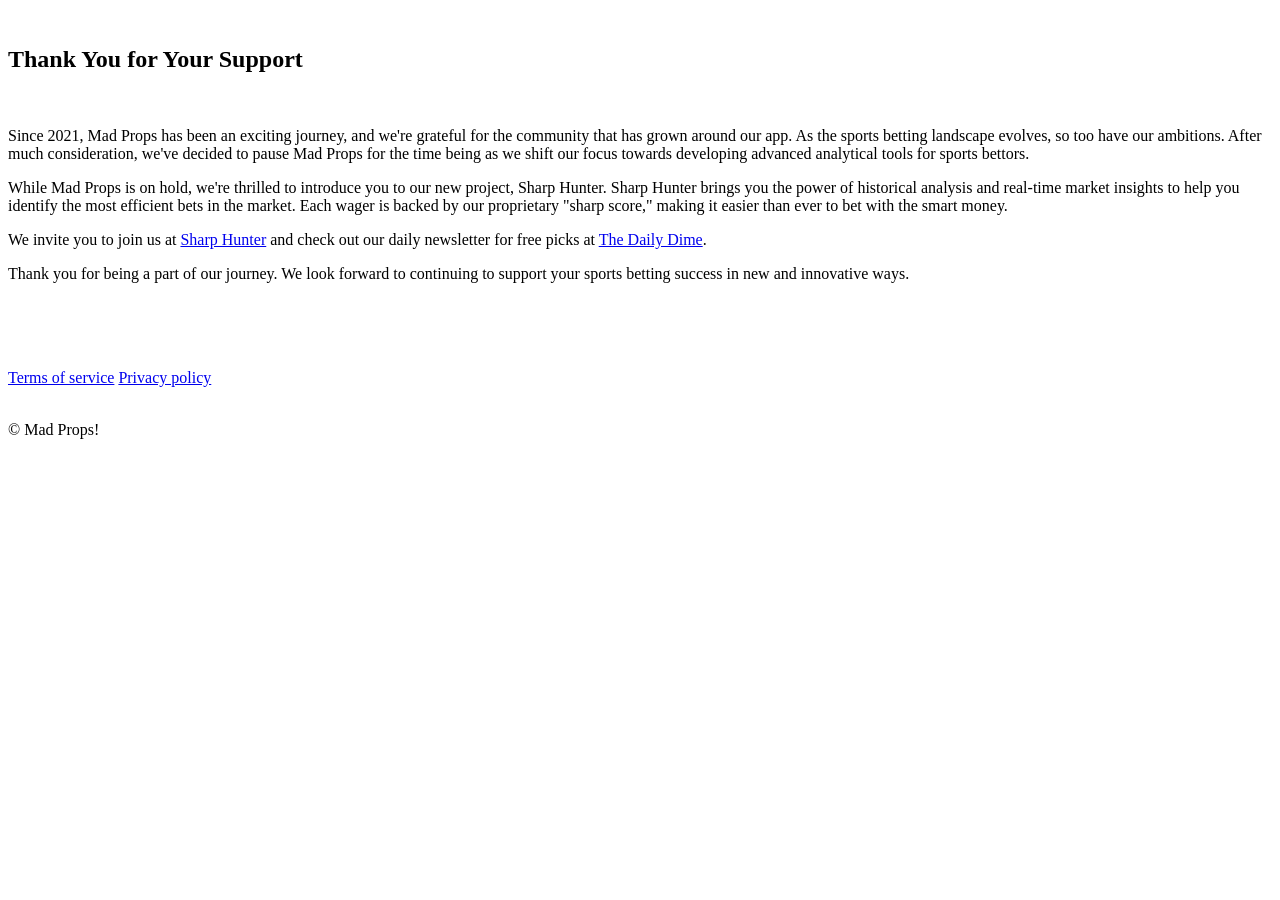
==== index.html @ 2d7f9cbd "Add madprops.app pages exported from Webflow" ====
<!DOCTYPE html>
<html data-wf-page="66d7161f9f518a8e621151be" data-wf-site="620d573942ae5cb505ae592e">
<head>
  <meta charset="utf-8">
  <title>Mad Props! Bet with Friends</title>
  <meta content="Ditch the Bookie - Bet with Friends. Mad Props is a social wagering app that provides friends with the ability to bet with each other using sportsbook odds, lines and props. Play it safe, bet with friends." name="description">
  <meta content="Mad Props! Bet with Friends" property="og:title">
  <meta content="Ditch the Bookie - Bet with Friends. Mad Props is a social wagering app that provides friends with the ability to bet with each other using sportsbook odds, lines and props. Play it safe, bet with friends." property="og:description">
  <meta content="https://madprops.app/images/MadPropsPreview.png" property="og:image">
  <meta content="Mad Props! Bet with Friends" name="twitter:title">
  <meta content="Ditch the Bookie - Bet with Friends. Mad Props is a social wagering app that provides friends with the ability to bet with each other using sportsbook odds, lines and props. Play it safe, bet with friends." name="twitter:description">
  <meta content="https://madprops.app/images/MadPropsPreview.png" name="twitter:image">
  <meta property="og:type" content="website">
  <meta content="summary_large_image" name="twitter:card">
  <meta content="width=device-width, initial-scale=1" name="viewport">
  <link href="css/normalize.css" rel="stylesheet" type="text/css">
  <link href="css/components.css" rel="stylesheet" type="text/css">
  <link href="css/madpropsapp.css" rel="stylesheet" type="text/css">
  <script type="text/javascript">!function(o,c){var n=c.documentElement,t=" w-mod-";n.className+=t+"js",("ontouchstart"in o||o.DocumentTouch&&c instanceof DocumentTouch)&&(n.className+=t+"touch")}(window,document);</script>
  <link href="images/favicon.png" rel="shortcut icon" type="image/x-icon">
  <link href="images/webclip.png" rel="apple-touch-icon">
  
  
  
  
  
  
  
  
  
</head>
<body class="body">
  <div id="navbar" data-animation="default" data-collapse="medium" data-duration="400" data-easing="ease" data-easing2="ease" role="banner" class="navbar w-nav">
    <div class="container w-container">
      <div class="div-block">
        <a href="#" class="brand w-nav-brand"><img src="images/logo.png" loading="eager" alt="" class="image"></a>
        <nav role="navigation" class="nav-menu w-nav-menu"></nav>
        <div class="menu-button w-nav-button">
          <div class="w-icon-nav-menu"></div>
        </div>
      </div>
    </div>
  </div>
  <div class="section">
    <div class="div-block-2">
      <div class="container-3 w-container">
        <div class="div-block-21">
          <h2 class="form-title-cf8"><strong>Thank You for Your Support</strong></h2>
          <div class="rich-text-block w-richtext">
            <p>‍</p>
            <p>Since 2021, Mad Props has been an exciting journey, and we&#x27;re grateful for the community that has grown around our app. As the sports betting landscape evolves, so too have our ambitions. After much consideration, we&#x27;ve decided to pause Mad Props for the time being as we shift our focus towards developing advanced analytical tools for sports bettors.</p>
            <p>While Mad Props is on hold, we&#x27;re thrilled to introduce you to our new project, Sharp Hunter. Sharp Hunter brings you the power of historical analysis and real-time market insights to help you identify the most efficient bets in the market. Each wager is backed by our proprietary &quot;sharp score,&quot; making it easier than ever to bet with the smart money.</p>
            <p>We invite you to join us at <a target="_new" href="https://www.sharphunter.app/" class="link">Sharp Hunter</a> and check out our daily newsletter for free picks at <a target="_new" href="https://sharp-hunter.beehiiv.com/" class="link-2">The Daily Dime</a>.</p>
            <p>Thank you for being a part of our journey. We look forward to continuing to support your sports betting success in new and innovative ways.</p>
            <p>‍</p>
          </div>
        </div>
      </div>
    </div>
    <div class="radial-blur-block">
      <div class="radial-blur _2 _3"></div>
    </div><img src="images/Arrow_01.svg" loading="lazy" alt="" class="image-4"><img src="images/Arrow_05.svg" loading="lazy" alt="" class="image-6">
  </div>
  <footer id="footer" class="footer">
    <div class="container-3 w-container">
      <div class="div-block-20"><img src="images/logo.png" loading="lazy" alt="" class="logo">
        <div class="footer-nav-block">
          <a href="terms.html" class="footer-nav-link">Terms of service</a>
          <a href="privacy.html" class="footer-nav-link">Privacy policy</a>
        </div>
        <div class="social-block">
          <a href="https://www.facebook.com/MadProps-112587547987017/" class="social-link w-inline-block"><img src="images/Facebook---Original.svg" loading="lazy" alt="" class="social-icon"></a>
          <a href="https://twitter.com/madprops_app" class="social-link w-inline-block"><img src="images/Twitter---Original.svg" loading="lazy" alt="" class="social-icon"></a>
          <a href="https://www.instagram.com/madprops.app/" class="social-link w-inline-block"><img src="images/instagram-logo-png-2428.png" loading="lazy" sizes="30px" srcset="images/instagram-logo-png-2428-p-500.png 500w, images/instagram-logo-png-2428.png 1000w" alt="" class="social-icon"></a>
        </div>
        <p class="paragraph-18">© Mad Props!</p>
      </div>
    </div>
    <div class="radial-blur-block">
      <div class="radial-blur _2"></div>
    </div>
  </footer>
  <script src="js/jquery-3.5.1.min.js" type="text/javascript"></script>
  <script src="js/madpropsapp.js" type="text/javascript"></script>
</body>
</html>
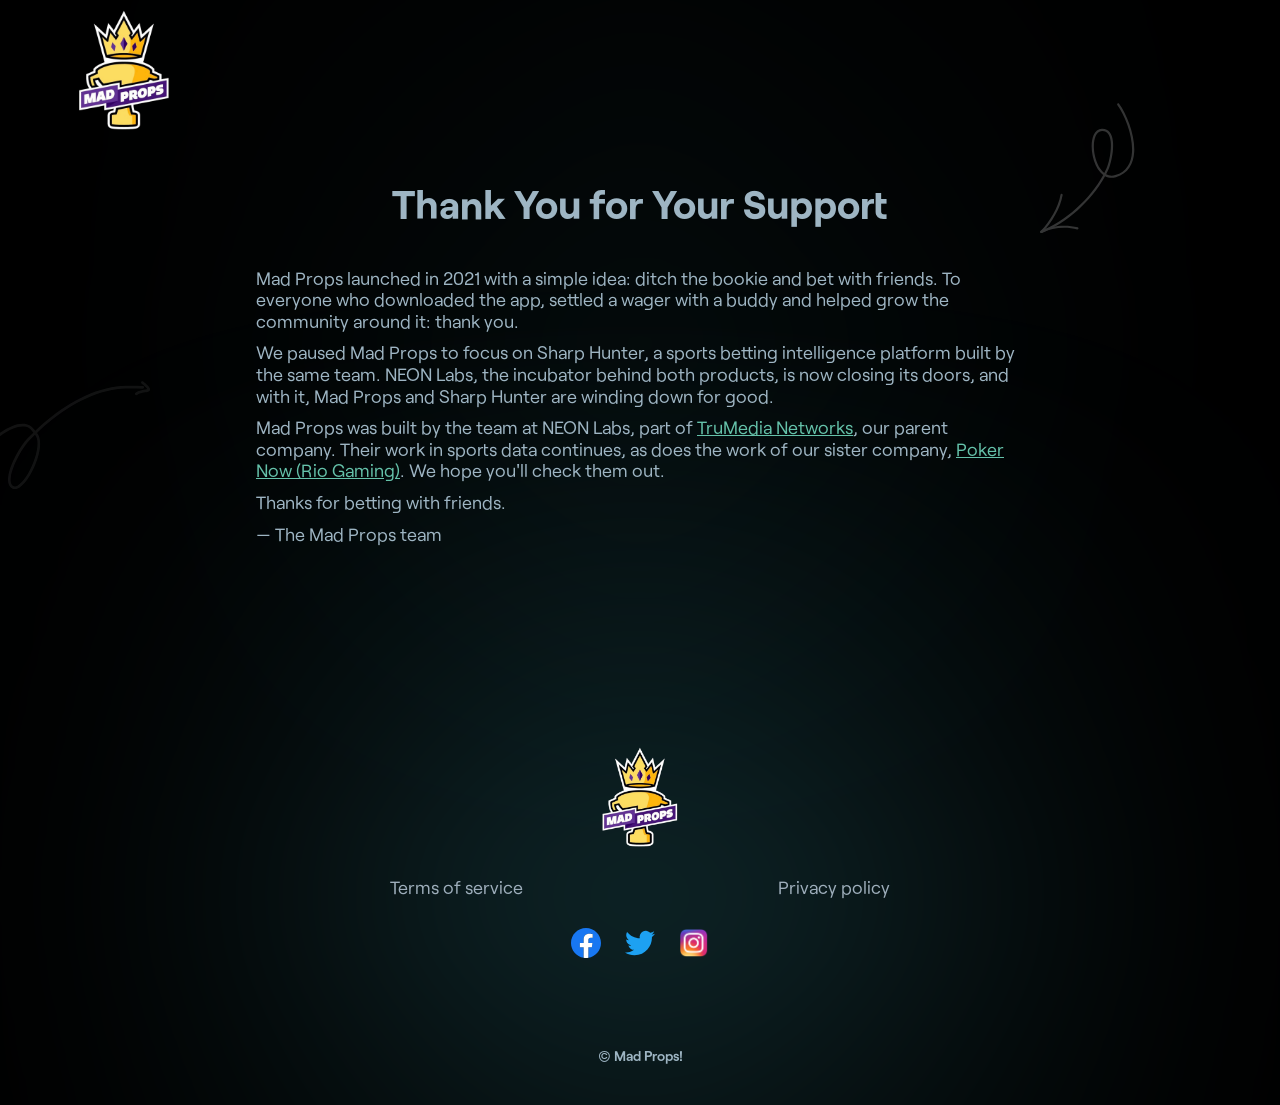
==== commit 10ac17ee: "Update farewell copy for NEON Labs wind-down" ====
--- a/index.html
+++ b/index.html
@@ -3,12 +3,12 @@
 <head>
   <meta charset="utf-8">
   <title>Mad Props! Bet with Friends</title>
-  <meta content="Ditch the Bookie - Bet with Friends. Mad Props is a social wagering app that provides friends with the ability to bet with each other using sportsbook odds, lines and props. Play it safe, bet with friends." name="description">
+  <meta content="Mad Props is winding down. Thank you to everyone who bet with friends on Mad Props since 2021." name="description">
   <meta content="Mad Props! Bet with Friends" property="og:title">
-  <meta content="Ditch the Bookie - Bet with Friends. Mad Props is a social wagering app that provides friends with the ability to bet with each other using sportsbook odds, lines and props. Play it safe, bet with friends." property="og:description">
+  <meta content="Mad Props is winding down. Thank you to everyone who bet with friends on Mad Props since 2021." property="og:description">
   <meta content="https://madprops.app/images/MadPropsPreview.png" property="og:image">
   <meta content="Mad Props! Bet with Friends" name="twitter:title">
-  <meta content="Ditch the Bookie - Bet with Friends. Mad Props is a social wagering app that provides friends with the ability to bet with each other using sportsbook odds, lines and props. Play it safe, bet with friends." name="twitter:description">
+  <meta content="Mad Props is winding down. Thank you to everyone who bet with friends on Mad Props since 2021." name="twitter:description">
   <meta content="https://madprops.app/images/MadPropsPreview.png" name="twitter:image">
   <meta property="og:type" content="website">
   <meta content="summary_large_image" name="twitter:card">
@@ -48,10 +48,11 @@
           <h2 class="form-title-cf8"><strong>Thank You for Your Support</strong></h2>
           <div class="rich-text-block w-richtext">
             <p>‍</p>
-            <p>Since 2021, Mad Props has been an exciting journey, and we&#x27;re grateful for the community that has grown around our app. As the sports betting landscape evolves, so too have our ambitions. After much consideration, we&#x27;ve decided to pause Mad Props for the time being as we shift our focus towards developing advanced analytical tools for sports bettors.</p>
-            <p>While Mad Props is on hold, we&#x27;re thrilled to introduce you to our new project, Sharp Hunter. Sharp Hunter brings you the power of historical analysis and real-time market insights to help you identify the most efficient bets in the market. Each wager is backed by our proprietary &quot;sharp score,&quot; making it easier than ever to bet with the smart money.</p>
-            <p>We invite you to join us at <a target="_new" href="https://www.sharphunter.app/" class="link">Sharp Hunter</a> and check out our daily newsletter for free picks at <a target="_new" href="https://sharp-hunter.beehiiv.com/" class="link-2">The Daily Dime</a>.</p>
-            <p>Thank you for being a part of our journey. We look forward to continuing to support your sports betting success in new and innovative ways.</p>
+            <p>Mad Props launched in 2021 with a simple idea: ditch the bookie and bet with friends. To everyone who downloaded the app, settled a wager with a buddy and helped grow the community around it: thank you.</p>
+            <p>We paused Mad Props to focus on Sharp Hunter, a sports betting intelligence platform built by the same team. NEON Labs, the incubator behind both products, is now closing its doors, and with it, Mad Props and Sharp Hunter are winding down for good.</p>
+            <p>Mad Props was built by the team at NEON Labs, part of <a target="_blank" rel="noopener" href="https://www.trumedianetworks.com/" class="link">TruMedia Networks</a>, our parent company. Their work in sports data continues, as does the work of our sister company, <a target="_blank" rel="noopener" href="https://www.riogaming.com/" class="link-2">Poker Now (Rio Gaming)</a>. We hope you&#x27;ll check them out.</p>
+            <p>Thanks for betting with friends.</p>
+            <p>— The Mad Props team</p>
             <p>‍</p>
           </div>
         </div>
--- a/css/components.css
+++ b/css/components.css
@@ -0,0 +1,1880 @@
+@font-face {
+  font-family: 'webflow-icons';
+  src: url("[data-uri]") format('truetype');
+  font-weight: normal;
+  font-style: normal;
+}
+[class^="w-icon-"],
+[class*=" w-icon-"] {
+  /* use !important to prevent issues with browser extensions that change fonts */
+  font-family: 'webflow-icons' !important;
+  speak: none;
+  font-style: normal;
+  font-weight: normal;
+  font-variant: normal;
+  text-transform: none;
+  line-height: 1;
+  /* Better Font Rendering =========== */
+  -webkit-font-smoothing: antialiased;
+  -moz-osx-font-smoothing: grayscale;
+}
+.w-icon-slider-right:before {
+  content: "\e600";
+}
+.w-icon-slider-left:before {
+  content: "\e601";
+}
+.w-icon-nav-menu:before {
+  content: "\e602";
+}
+.w-icon-arrow-down:before,
+.w-icon-dropdown-toggle:before {
+  content: "\e603";
+}
+.w-icon-file-upload-remove:before {
+  content: "\e900";
+}
+.w-icon-file-upload-icon:before {
+  content: "\e903";
+}
+* {
+  -webkit-box-sizing: border-box;
+  -moz-box-sizing: border-box;
+  box-sizing: border-box;
+}
+html {
+  height: 100%;
+}
+body {
+  margin: 0;
+  min-height: 100%;
+  background-color: #fff;
+  font-family: Arial, sans-serif;
+  font-size: 14px;
+  line-height: 20px;
+  color: #333;
+}
+img {
+  max-width: 100%;
+  vertical-align: middle;
+  display: inline-block;
+}
+html.w-mod-touch * {
+  background-attachment: scroll !important;
+}
+.w-block {
+  display: block;
+}
+.w-inline-block {
+  max-width: 100%;
+  display: inline-block;
+}
+.w-clearfix:before,
+.w-clearfix:after {
+  content: " ";
+  display: table;
+  grid-column-start: 1;
+  grid-row-start: 1;
+  grid-column-end: 2;
+  grid-row-end: 2;
+}
+.w-clearfix:after {
+  clear: both;
+}
+.w-hidden {
+  display: none;
+}
+.w-button {
+  display: inline-block;
+  padding: 9px 15px;
+  background-color: #3898EC;
+  color: white;
+  border: 0;
+  line-height: inherit;
+  text-decoration: none;
+  cursor: pointer;
+  border-radius: 0;
+}
+input.w-button {
+  -webkit-appearance: button;
+}
+:where(button.w-popover-trigger) {
+  background-color: transparent;
+  border: 0;
+  color: inherit;
+  cursor: pointer;
+  font: inherit;
+  line-height: inherit;
+  margin: 0;
+  padding: 0;
+  text-align: inherit;
+  text-decoration: inherit;
+}
+:where(button.w-modal-trigger) {
+  background-color: transparent;
+  border: 0;
+  color: inherit;
+  cursor: pointer;
+  font: inherit;
+  line-height: inherit;
+  margin: 0;
+  padding: 0;
+  text-align: inherit;
+  text-decoration: inherit;
+}
+:where(.w-popover) {
+  position-anchor: auto;
+  position-area: top;
+}
+:where(
+  .w-popover[data-w-popover-backdrop-animated],
+  .w-modal[data-w-popover-backdrop-animated]
+)::backdrop {
+  animation: var(--w-backdrop-animation, none);
+}
+:where(.w-popover, .w-modal) {
+  --w-backdrop-animation: initial;
+}
+.w-popover-mask {
+  position: fixed !important;
+  inset: 0 !important;
+  width: auto !important;
+  height: auto !important;
+  max-width: none !important;
+  max-height: none !important;
+  margin: 0 !important;
+  padding: 0 !important;
+  border: 0 !important;
+  opacity: 0 !important;
+  transform: none !important;
+  clip-path: none !important;
+  pointer-events: auto !important;
+}
+.w-popover-mask[popover] {
+  translate: none !important;
+  rotate: none !important;
+  scale: none !important;
+}
+.w-popover-mask::backdrop {
+  display: none !important;
+}
+.w-popover-mask:not(:popover-open) {
+  display: none !important;
+}
+@supports not selector(:popover-open) {
+  .w-popover-mask {
+    display: none !important;
+  }
+}
+.w-popover[popover]:not(:popover-open) {
+  display: none;
+}
+.w-modal:not([open]):not([popover]) {
+  display: none;
+}
+.w-modal[popover]:not(:popover-open) {
+  display: none;
+}
+:where(.w-modal[data-w-modal-lock-scroll]) {
+  overscroll-behavior: contain;
+}
+html[data-w-dynpage] [data-w-cloak] {
+  color: transparent !important;
+}
+.w-code-block {
+  margin: unset;
+}
+pre.w-code-block code {
+  all: inherit;
+}
+pre.w-code-block code > span {
+  display: block !important;
+}
+.w-optimization {
+  display: contents;
+}
+.w-webflow-badge,
+.w-webflow-badge > img {
+  box-sizing: unset;
+  width: unset;
+  height: unset;
+  max-height: unset;
+  max-width: unset;
+  min-height: unset;
+  min-width: unset;
+  margin: unset;
+  padding: unset;
+  float: unset;
+  clear: unset;
+  border: unset;
+  border-radius: unset;
+  background: unset;
+  background-image: unset;
+  background-position: unset;
+  background-size: unset;
+  background-repeat: unset;
+  background-origin: unset;
+  background-clip: unset;
+  background-attachment: unset;
+  background-color: unset;
+  box-shadow: unset;
+  transform: unset;
+  transition: unset;
+  direction: unset;
+  font-family: unset;
+  font-weight: unset;
+  color: unset;
+  font-size: unset;
+  line-height: unset;
+  font-style: unset;
+  font-variant: unset;
+  text-align: unset;
+  letter-spacing: unset;
+  text-decoration: unset;
+  text-indent: unset;
+  text-transform: unset;
+  list-style-type: unset;
+  text-shadow: unset;
+  vertical-align: unset;
+  cursor: unset;
+  white-space: unset;
+  word-break: unset;
+  word-spacing: unset;
+  word-wrap: unset;
+}
+.w-webflow-badge {
+  position: fixed !important;
+  display: inline-block !important;
+  visibility: visible !important;
+  opacity: 1 !important;
+  z-index: 2147483647 !important;
+  top: auto !important;
+  right: 12px !important;
+  bottom: 12px !important;
+  left: auto !important;
+  color: #aaadb0 !important;
+  background-color: #fff !important;
+  border-radius: 3px !important;
+  padding: 6px !important;
+  font-size: 12px !important;
+  line-height: 14px !important;
+  text-decoration: none !important;
+  transform: none !important;
+  margin: 0 !important;
+  width: auto !important;
+  height: auto !important;
+  overflow: unset !important;
+  white-space: nowrap;
+  box-shadow: 0 0 0 1px rgba(0, 0, 0, 0.1), 0px 1px 3px rgba(0, 0, 0, 0.1);
+  cursor: pointer;
+}
+.w-webflow-badge > img {
+  position: unset;
+  display: inline-block !important;
+  visibility: unset !important;
+  opacity: 1 !important;
+  vertical-align: middle !important;
+}
+h1,
+h2,
+h3,
+h4,
+h5,
+h6 {
+  font-weight: bold;
+  margin-bottom: 10px;
+}
+h1 {
+  font-size: 38px;
+  line-height: 44px;
+  margin-top: 20px;
+}
+h2 {
+  font-size: 32px;
+  line-height: 36px;
+  margin-top: 20px;
+}
+h3 {
+  font-size: 24px;
+  line-height: 30px;
+  margin-top: 20px;
+}
+h4 {
+  font-size: 18px;
+  line-height: 24px;
+  margin-top: 10px;
+}
+h5 {
+  font-size: 14px;
+  line-height: 20px;
+  margin-top: 10px;
+}
+h6 {
+  font-size: 12px;
+  line-height: 18px;
+  margin-top: 10px;
+}
+p {
+  margin-top: 0;
+  margin-bottom: 10px;
+}
+blockquote {
+  margin: 0 0 10px 0;
+  padding: 10px 20px;
+  border-left: 5px solid #E2E2E2;
+  font-size: 18px;
+  line-height: 22px;
+}
+figure {
+  margin: 0;
+  margin-bottom: 10px;
+}
+figcaption {
+  margin-top: 5px;
+  text-align: center;
+}
+ul,
+ol {
+  margin-top: 0px;
+  margin-bottom: 10px;
+  padding-left: 40px;
+}
+.w-list-unstyled {
+  padding-left: 0;
+  list-style: none;
+}
+.w-embed:before,
+.w-embed:after {
+  content: " ";
+  display: table;
+  grid-column-start: 1;
+  grid-row-start: 1;
+  grid-column-end: 2;
+  grid-row-end: 2;
+}
+.w-embed:after {
+  clear: both;
+}
+.w-video {
+  width: 100%;
+  position: relative;
+  padding: 0;
+}
+.w-video iframe,
+.w-video object,
+.w-video embed {
+  position: absolute;
+  top: 0;
+  left: 0;
+  width: 100%;
+  height: 100%;
+  border: none;
+}
+fieldset {
+  padding: 0;
+  margin: 0;
+  border: 0;
+}
+button,
+[type='button'],
+[type='reset'] {
+  border: 0;
+  cursor: pointer;
+  -webkit-appearance: button;
+}
+.w-form {
+  margin: 0 0 15px;
+}
+.w-form-done {
+  display: none;
+  padding: 20px;
+  text-align: center;
+  background-color: #dddddd;
+}
+.w-form-fail {
+  display: none;
+  margin-top: 10px;
+  padding: 10px;
+  background-color: #ffdede;
+}
+label {
+  display: block;
+  margin-bottom: 5px;
+  font-weight: bold;
+}
+.w-input,
+.w-select {
+  display: block;
+  width: 100%;
+  height: 38px;
+  padding: 8px 12px;
+  margin-bottom: 10px;
+  font-size: 14px;
+  line-height: 1.42857143;
+  color: #333333;
+  vertical-align: middle;
+  background-color: #ffffff;
+  border: 1px solid #cccccc;
+}
+.w-input::placeholder,
+.w-select::placeholder {
+  color: #999;
+}
+.w-input:focus,
+.w-select:focus {
+  border-color: #3898EC;
+  outline: 0;
+}
+.w-input[disabled],
+.w-select[disabled],
+.w-input[readonly],
+.w-select[readonly],
+fieldset[disabled] .w-input,
+fieldset[disabled] .w-select {
+  cursor: not-allowed;
+}
+.w-input[disabled]:not(.w-input-disabled),
+.w-select[disabled]:not(.w-input-disabled),
+.w-input[readonly],
+.w-select[readonly],
+fieldset[disabled]:not(.w-input-disabled) .w-input,
+fieldset[disabled]:not(.w-input-disabled) .w-select {
+  background-color: #eeeeee;
+}
+textarea.w-input,
+textarea.w-select {
+  height: auto;
+}
+.w-select {
+  background-color: #f3f3f3;
+}
+.w-select[multiple] {
+  height: auto;
+}
+.w-form-label {
+  display: inline-block;
+  cursor: pointer;
+  font-weight: normal;
+  margin-bottom: 0px;
+}
+.w-radio {
+  display: block;
+  margin-bottom: 5px;
+  padding-left: 20px;
+}
+.w-radio:before,
+.w-radio:after {
+  content: " ";
+  display: table;
+  grid-column-start: 1;
+  grid-row-start: 1;
+  grid-column-end: 2;
+  grid-row-end: 2;
+}
+.w-radio:after {
+  clear: both;
+}
+.w-radio-input {
+  margin: 4px 0 0;
+  line-height: normal;
+  float: left;
+  margin-left: -20px;
+}
+.w-radio-input {
+  margin-top: 3px;
+}
+.w-file-upload {
+  display: block;
+  margin-bottom: 10px;
+}
+.w-file-upload-input {
+  width: 0.1px;
+  height: 0.1px;
+  opacity: 0;
+  overflow: hidden;
+  position: absolute;
+  z-index: -100;
+}
+.w-file-upload-default,
+.w-file-upload-uploading,
+.w-file-upload-success {
+  display: inline-block;
+  color: #333333;
+}
+.w-file-upload-error {
+  display: block;
+  margin-top: 10px;
+}
+.w-file-upload-default.w-hidden,
+.w-file-upload-uploading.w-hidden,
+.w-file-upload-error.w-hidden,
+.w-file-upload-success.w-hidden {
+  display: none;
+}
+.w-file-upload-uploading-btn {
+  display: flex;
+  font-size: 14px;
+  font-weight: normal;
+  cursor: pointer;
+  margin: 0;
+  padding: 8px 12px;
+  border: 1px solid #cccccc;
+  background-color: #fafafa;
+}
+.w-file-upload-file {
+  display: flex;
+  flex-grow: 1;
+  justify-content: space-between;
+  margin: 0;
+  padding: 8px 9px 8px 11px;
+  border: 1px solid #cccccc;
+  background-color: #fafafa;
+}
+.w-file-upload-file-name {
+  font-size: 14px;
+  font-weight: normal;
+  display: block;
+}
+.w-file-remove-link {
+  margin-top: 3px;
+  margin-left: 10px;
+  width: auto;
+  height: auto;
+  padding: 3px;
+  display: block;
+  cursor: pointer;
+}
+.w-icon-file-upload-remove {
+  margin: auto;
+  font-size: 10px;
+}
+.w-file-upload-error-msg {
+  display: inline-block;
+  color: #ea384c;
+  padding: 2px 0;
+}
+.w-file-upload-info {
+  display: inline-block;
+  line-height: 38px;
+  padding: 0 12px;
+}
+.w-file-upload-label {
+  display: inline-block;
+  font-size: 14px;
+  font-weight: normal;
+  cursor: pointer;
+  margin: 0;
+  padding: 8px 12px;
+  border: 1px solid #cccccc;
+  background-color: #fafafa;
+}
+.w-icon-file-upload-icon,
+.w-icon-file-upload-uploading {
+  display: inline-block;
+  margin-right: 8px;
+  width: 20px;
+}
+.w-icon-file-upload-uploading {
+  height: 20px;
+}
+.w-container {
+  margin-left: auto;
+  margin-right: auto;
+  max-width: 940px;
+}
+.w-container:before,
+.w-container:after {
+  content: " ";
+  display: table;
+  grid-column-start: 1;
+  grid-row-start: 1;
+  grid-column-end: 2;
+  grid-row-end: 2;
+}
+.w-container:after {
+  clear: both;
+}
+.w-container .w-row {
+  margin-left: -10px;
+  margin-right: -10px;
+}
+.w-row:before,
+.w-row:after {
+  content: " ";
+  display: table;
+  grid-column-start: 1;
+  grid-row-start: 1;
+  grid-column-end: 2;
+  grid-row-end: 2;
+}
+.w-row:after {
+  clear: both;
+}
+.w-row .w-row {
+  margin-left: 0;
+  margin-right: 0;
+}
+.w-col {
+  position: relative;
+  float: left;
+  width: 100%;
+  min-height: 1px;
+  padding-left: 10px;
+  padding-right: 10px;
+}
+.w-col .w-col {
+  padding-left: 0;
+  padding-right: 0;
+}
+.w-col-1 {
+  width: 8.33333333%;
+}
+.w-col-2 {
+  width: 16.66666667%;
+}
+.w-col-3 {
+  width: 25%;
+}
+.w-col-4 {
+  width: 33.33333333%;
+}
+.w-col-5 {
+  width: 41.66666667%;
+}
+.w-col-6 {
+  width: 50%;
+}
+.w-col-7 {
+  width: 58.33333333%;
+}
+.w-col-8 {
+  width: 66.66666667%;
+}
+.w-col-9 {
+  width: 75%;
+}
+.w-col-10 {
+  width: 83.33333333%;
+}
+.w-col-11 {
+  width: 91.66666667%;
+}
+.w-col-12 {
+  width: 100%;
+}
+.w-hidden-main {
+  display: none !important;
+}
+@media screen and (max-width: 991px) {
+  .w-container {
+    max-width: 728px;
+  }
+  .w-hidden-main {
+    display: inherit !important;
+  }
+  .w-hidden-medium {
+    display: none !important;
+  }
+  .w-col-medium-1 {
+    width: 8.33333333%;
+  }
+  .w-col-medium-2 {
+    width: 16.66666667%;
+  }
+  .w-col-medium-3 {
+    width: 25%;
+  }
+  .w-col-medium-4 {
+    width: 33.33333333%;
+  }
+  .w-col-medium-5 {
+    width: 41.66666667%;
+  }
+  .w-col-medium-6 {
+    width: 50%;
+  }
+  .w-col-medium-7 {
+    width: 58.33333333%;
+  }
+  .w-col-medium-8 {
+    width: 66.66666667%;
+  }
+  .w-col-medium-9 {
+    width: 75%;
+  }
+  .w-col-medium-10 {
+    width: 83.33333333%;
+  }
+  .w-col-medium-11 {
+    width: 91.66666667%;
+  }
+  .w-col-medium-12 {
+    width: 100%;
+  }
+  .w-col-stack {
+    width: 100%;
+    left: auto;
+    right: auto;
+  }
+}
+@media screen and (max-width: 767px) {
+  .w-hidden-main {
+    display: inherit !important;
+  }
+  .w-hidden-medium {
+    display: inherit !important;
+  }
+  .w-hidden-small {
+    display: none !important;
+  }
+  .w-row,
+  .w-container .w-row {
+    margin-left: 0;
+    margin-right: 0;
+  }
+  .w-col {
+    width: 100%;
+    left: auto;
+    right: auto;
+  }
+  .w-col-small-1 {
+    width: 8.33333333%;
+  }
+  .w-col-small-2 {
+    width: 16.66666667%;
+  }
+  .w-col-small-3 {
+    width: 25%;
+  }
+  .w-col-small-4 {
+    width: 33.33333333%;
+  }
+  .w-col-small-5 {
+    width: 41.66666667%;
+  }
+  .w-col-small-6 {
+    width: 50%;
+  }
+  .w-col-small-7 {
+    width: 58.33333333%;
+  }
+  .w-col-small-8 {
+    width: 66.66666667%;
+  }
+  .w-col-small-9 {
+    width: 75%;
+  }
+  .w-col-small-10 {
+    width: 83.33333333%;
+  }
+  .w-col-small-11 {
+    width: 91.66666667%;
+  }
+  .w-col-small-12 {
+    width: 100%;
+  }
+}
+@media screen and (max-width: 479px) {
+  .w-container {
+    max-width: none;
+  }
+  .w-hidden-main {
+    display: inherit !important;
+  }
+  .w-hidden-medium {
+    display: inherit !important;
+  }
+  .w-hidden-small {
+    display: inherit !important;
+  }
+  .w-hidden-tiny {
+    display: none !important;
+  }
+  .w-col {
+    width: 100%;
+  }
+  .w-col-tiny-1 {
+    width: 8.33333333%;
+  }
+  .w-col-tiny-2 {
+    width: 16.66666667%;
+  }
+  .w-col-tiny-3 {
+    width: 25%;
+  }
+  .w-col-tiny-4 {
+    width: 33.33333333%;
+  }
+  .w-col-tiny-5 {
+    width: 41.66666667%;
+  }
+  .w-col-tiny-6 {
+    width: 50%;
+  }
+  .w-col-tiny-7 {
+    width: 58.33333333%;
+  }
+  .w-col-tiny-8 {
+    width: 66.66666667%;
+  }
+  .w-col-tiny-9 {
+    width: 75%;
+  }
+  .w-col-tiny-10 {
+    width: 83.33333333%;
+  }
+  .w-col-tiny-11 {
+    width: 91.66666667%;
+  }
+  .w-col-tiny-12 {
+    width: 100%;
+  }
+}
+.w-widget {
+  position: relative;
+}
+.w-widget-map {
+  width: 100%;
+  height: 400px;
+}
+.w-widget-map label {
+  width: auto;
+  display: inline;
+}
+.w-widget-map img {
+  max-width: inherit;
+}
+.w-widget-map .gm-style-iw {
+  text-align: center;
+}
+.w-widget-map .gm-style-iw > button {
+  display: none !important;
+}
+.w-widget-twitter {
+  overflow: hidden;
+}
+.w-widget-twitter-count-shim {
+  display: inline-block;
+  vertical-align: top;
+  position: relative;
+  width: 28px;
+  height: 20px;
+  text-align: center;
+  background: white;
+  border: #758696 solid 1px;
+  border-radius: 3px;
+}
+.w-widget-twitter-count-shim * {
+  pointer-events: none;
+  user-select: none;
+}
+.w-widget-twitter-count-shim .w-widget-twitter-count-inner {
+  position: relative;
+  font-size: 15px;
+  line-height: 12px;
+  text-align: center;
+  color: #999;
+  font-family: serif;
+}
+.w-widget-twitter-count-shim .w-widget-twitter-count-clear {
+  position: relative;
+  display: block;
+}
+.w-widget-twitter-count-shim.w--large {
+  width: 36px;
+  height: 28px;
+}
+.w-widget-twitter-count-shim.w--large .w-widget-twitter-count-inner {
+  font-size: 18px;
+  line-height: 18px;
+}
+.w-widget-twitter-count-shim:not(.w--vertical) {
+  margin-left: 5px;
+  margin-right: 8px;
+}
+.w-widget-twitter-count-shim:not(.w--vertical).w--large {
+  margin-left: 6px;
+}
+.w-widget-twitter-count-shim:not(.w--vertical):before,
+.w-widget-twitter-count-shim:not(.w--vertical):after {
+  top: 50%;
+  left: 0;
+  border: solid transparent;
+  content: ' ';
+  height: 0;
+  width: 0;
+  position: absolute;
+  pointer-events: none;
+}
+.w-widget-twitter-count-shim:not(.w--vertical):before {
+  border-color: rgba(117, 134, 150, 0);
+  border-right-color: #5d6c7b;
+  border-width: 4px;
+  margin-left: -9px;
+  margin-top: -4px;
+}
+.w-widget-twitter-count-shim:not(.w--vertical).w--large:before {
+  border-width: 5px;
+  margin-left: -10px;
+  margin-top: -5px;
+}
+.w-widget-twitter-count-shim:not(.w--vertical):after {
+  border-color: rgba(255, 255, 255, 0);
+  border-right-color: white;
+  border-width: 4px;
+  margin-left: -8px;
+  margin-top: -4px;
+}
+.w-widget-twitter-count-shim:not(.w--vertical).w--large:after {
+  border-width: 5px;
+  margin-left: -9px;
+  margin-top: -5px;
+}
+.w-widget-twitter-count-shim.w--vertical {
+  width: 61px;
+  height: 33px;
+  margin-bottom: 8px;
+}
+.w-widget-twitter-count-shim.w--vertical:before,
+.w-widget-twitter-count-shim.w--vertical:after {
+  top: 100%;
+  left: 50%;
+  border: solid transparent;
+  content: ' ';
+  height: 0;
+  width: 0;
+  position: absolute;
+  pointer-events: none;
+}
+.w-widget-twitter-count-shim.w--vertical:before {
+  border-color: rgba(117, 134, 150, 0);
+  border-top-color: #5d6c7b;
+  border-width: 5px;
+  margin-left: -5px;
+}
+.w-widget-twitter-count-shim.w--vertical:after {
+  border-color: rgba(255, 255, 255, 0);
+  border-top-color: white;
+  border-width: 4px;
+  margin-left: -4px;
+}
+.w-widget-twitter-count-shim.w--vertical .w-widget-twitter-count-inner {
+  font-size: 18px;
+  line-height: 22px;
+}
+.w-widget-twitter-count-shim.w--vertical.w--large {
+  width: 76px;
+}
+.w-background-video {
+  position: relative;
+  overflow: hidden;
+  height: 500px;
+  color: white;
+}
+.w-background-video > video {
+  background-size: cover;
+  background-position: 50% 50%;
+  position: absolute;
+  margin: auto;
+  width: 100%;
+  height: 100%;
+  right: -100%;
+  bottom: -100%;
+  top: -100%;
+  left: -100%;
+  object-fit: cover;
+  z-index: -100;
+}
+.w-background-video > video::-webkit-media-controls-start-playback-button {
+  display: none !important;
+  -webkit-appearance: none;
+}
+.w-background-video--control {
+  position: absolute;
+  bottom: 1em;
+  right: 1em;
+  background-color: transparent;
+  padding: 0;
+}
+.w-background-video--control > [hidden] {
+  display: none !important;
+}
+.w-slider {
+  position: relative;
+  height: 300px;
+  text-align: center;
+  background: #dddddd;
+  clear: both;
+  -webkit-tap-highlight-color: rgba(0, 0, 0, 0);
+  tap-highlight-color: rgba(0, 0, 0, 0);
+}
+.w-slider-mask {
+  position: relative;
+  display: block;
+  overflow: hidden;
+  z-index: 1;
+  left: 0;
+  right: 0;
+  height: 100%;
+  white-space: nowrap;
+}
+.w-slide {
+  position: relative;
+  display: inline-block;
+  vertical-align: top;
+  width: 100%;
+  height: 100%;
+  white-space: normal;
+  text-align: left;
+}
+.w-slider-nav {
+  position: absolute;
+  z-index: 2;
+  top: auto;
+  right: 0;
+  bottom: 0;
+  left: 0;
+  margin: auto;
+  padding-top: 10px;
+  height: 40px;
+  text-align: center;
+  -webkit-tap-highlight-color: rgba(0, 0, 0, 0);
+  tap-highlight-color: rgba(0, 0, 0, 0);
+}
+.w-slider-nav.w-round > div {
+  border-radius: 100%;
+}
+.w-slider-nav.w-num > div {
+  width: auto;
+  height: auto;
+  padding: 0.2em 0.5em;
+  font-size: inherit;
+  line-height: inherit;
+}
+.w-slider-nav.w-shadow > div {
+  box-shadow: 0 0 3px rgba(51, 51, 51, 0.4);
+}
+.w-slider-nav-invert {
+  color: #fff;
+}
+.w-slider-nav-invert > div {
+  background-color: rgba(34, 34, 34, 0.4);
+}
+.w-slider-nav-invert > div.w-active {
+  background-color: #222;
+}
+.w-slider-dot {
+  position: relative;
+  display: inline-block;
+  width: 1em;
+  height: 1em;
+  background-color: rgba(255, 255, 255, 0.4);
+  cursor: pointer;
+  margin: 0 3px 0.5em;
+  transition: background-color 100ms, color 100ms;
+}
+.w-slider-dot.w-active {
+  background-color: #fff;
+}
+.w-slider-dot:focus {
+  outline: none;
+  box-shadow: 0px 0px 0px 2px #fff;
+}
+.w-slider-dot:focus.w-active {
+  box-shadow: none;
+}
+.w-slider-arrow-left,
+.w-slider-arrow-right {
+  position: absolute;
+  width: 80px;
+  top: 0;
+  right: 0;
+  bottom: 0;
+  left: 0;
+  margin: auto;
+  cursor: pointer;
+  overflow: hidden;
+  color: white;
+  font-size: 40px;
+  -webkit-tap-highlight-color: rgba(0, 0, 0, 0);
+  tap-highlight-color: rgba(0, 0, 0, 0);
+  user-select: none;
+}
+.w-slider-arrow-left [class^='w-icon-'],
+.w-slider-arrow-right [class^='w-icon-'],
+.w-slider-arrow-left [class*=' w-icon-'],
+.w-slider-arrow-right [class*=' w-icon-'] {
+  position: absolute;
+}
+.w-slider-arrow-left:focus,
+.w-slider-arrow-right:focus {
+  outline: 0;
+}
+.w-slider-arrow-left {
+  z-index: 3;
+  right: auto;
+}
+.w-slider-arrow-right {
+  z-index: 4;
+  left: auto;
+}
+.w-icon-slider-left,
+.w-icon-slider-right {
+  top: 0;
+  right: 0;
+  bottom: 0;
+  left: 0;
+  margin: auto;
+  width: 1em;
+  height: 1em;
+}
+.w-slider-aria-label {
+  border: 0;
+  clip: rect(0 0 0 0);
+  height: 1px;
+  margin: -1px;
+  overflow: hidden;
+  padding: 0;
+  position: absolute;
+  width: 1px;
+}
+.w-slider-force-show {
+  display: block !important;
+}
+.w-dropdown {
+  display: inline-block;
+  position: relative;
+  text-align: left;
+  margin-left: auto;
+  margin-right: auto;
+  z-index: 900;
+}
+.w-dropdown-btn,
+.w-dropdown-toggle,
+.w-dropdown-link {
+  position: relative;
+  vertical-align: top;
+  text-decoration: none;
+  color: #222222;
+  padding: 20px;
+  text-align: left;
+  margin-left: auto;
+  margin-right: auto;
+  white-space: nowrap;
+}
+.w-dropdown-toggle {
+  user-select: none;
+  display: inline-block;
+  cursor: pointer;
+  padding-right: 40px;
+}
+.w-dropdown-toggle:focus {
+  outline: 0;
+}
+.w-icon-dropdown-toggle {
+  position: absolute;
+  top: 0;
+  right: 0;
+  bottom: 0;
+  margin: auto;
+  margin-right: 20px;
+  width: 1em;
+  height: 1em;
+}
+.w-dropdown-list {
+  position: absolute;
+  background: #dddddd;
+  display: none;
+  min-width: 100%;
+}
+.w-dropdown-list.w--open {
+  display: block;
+}
+.w-dropdown-link {
+  padding: 10px 20px;
+  display: block;
+  color: #222222;
+}
+.w-dropdown-link.w--current {
+  color: #0082f3;
+}
+.w-dropdown-link:focus {
+  outline: 0;
+}
+/**
+ * ## Note
+ * Safari (on both iOS and OS X) does not handle viewport units (vh, vw) well.
+ * For example percentage units do not work on descendants of elements that
+ * have any dimensions expressed in viewport units. It also doesn’t handle them at
+ * all in `calc()`.
+ */
+/**
+ * Wrapper around all lightbox elements
+ *
+ * 1. Since the lightbox can receive focus, IE also gives it an outline.
+ * 2. Fixes flickering on Chrome when a transition is in progress
+ *    underneath the lightbox.
+ */
+.w-lightbox-backdrop {
+  cursor: auto;
+  font-style: normal;
+  letter-spacing: normal;
+  list-style: disc;
+  text-indent: 0;
+  text-shadow: none;
+  text-transform: none;
+  visibility: visible;
+  white-space: normal;
+  word-break: normal;
+  word-spacing: normal;
+  word-wrap: normal;
+  position: fixed;
+  top: 0;
+  right: 0;
+  bottom: 0;
+  left: 0;
+  color: #fff;
+  font-family: "Helvetica Neue", Helvetica, Ubuntu, "Segoe UI", Verdana, sans-serif;
+  font-size: 17px;
+  line-height: 1.2;
+  font-weight: 300;
+  text-align: center;
+  background: rgba(0, 0, 0, 0.9);
+  z-index: 2000;
+  outline: 0;
+  /* 1 */
+  opacity: 0;
+  -webkit-user-select: none;
+  -moz-user-select: none;
+  -webkit-tap-highlight-color: transparent;
+  -webkit-transform: translate(0, 0);
+  /* 2 */
+}
+/**
+ * Neat trick to bind the rubberband effect to our canvas instead of the whole
+ * document on iOS. It also prevents a bug that causes the document underneath to scroll.
+ */
+.w-lightbox-backdrop,
+.w-lightbox-container {
+  height: 100%;
+  overflow: auto;
+  -webkit-overflow-scrolling: touch;
+}
+.w-lightbox-content {
+  position: relative;
+  height: 100vh;
+  overflow: hidden;
+}
+.w-lightbox-view {
+  position: absolute;
+  width: 100vw;
+  height: 100vh;
+  opacity: 0;
+}
+.w-lightbox-view:before {
+  content: "";
+  height: 100vh;
+}
+/* .w-lightbox-content */
+.w-lightbox-group,
+.w-lightbox-group .w-lightbox-view,
+.w-lightbox-group .w-lightbox-view:before {
+  height: 86vh;
+}
+.w-lightbox-frame,
+.w-lightbox-view:before {
+  display: inline-block;
+  vertical-align: middle;
+}
+/*
+ * 1. Remove default margin set by user-agent on the <figure> element.
+ */
+.w-lightbox-figure {
+  position: relative;
+  margin: 0;
+  /* 1 */
+}
+.w-lightbox-group .w-lightbox-figure {
+  cursor: pointer;
+}
+/**
+ * IE adds image dimensions as width and height attributes on the IMG tag,
+ * but we need both width and height to be set to auto to enable scaling.
+ */
+.w-lightbox-img {
+  width: auto;
+  height: auto;
+  max-width: none;
+}
+/**
+ * 1. Reset if style is set by user on "All Images"
+ */
+.w-lightbox-image {
+  display: block;
+  float: none;
+  /* 1 */
+  max-width: 100vw;
+  max-height: 100vh;
+}
+.w-lightbox-group .w-lightbox-image {
+  max-height: 86vh;
+}
+.w-lightbox-caption {
+  position: absolute;
+  right: 0;
+  bottom: 0;
+  left: 0;
+  padding: 0.5em 1em;
+  background: rgba(0, 0, 0, 0.4);
+  text-align: left;
+  text-overflow: ellipsis;
+  white-space: nowrap;
+  overflow: hidden;
+}
+.w-lightbox-embed {
+  position: absolute;
+  top: 0;
+  right: 0;
+  bottom: 0;
+  left: 0;
+  width: 100%;
+  height: 100%;
+}
+.w-lightbox-control {
+  position: absolute;
+  top: 0;
+  width: 4em;
+  background-size: 24px;
+  background-repeat: no-repeat;
+  background-position: center;
+  cursor: pointer;
+  -webkit-transition: all 0.3s;
+  transition: all 0.3s;
+}
+.w-lightbox-left {
+  display: none;
+  bottom: 0;
+  left: 0;
+  /* <svg xmlns="http://www.w3.org/2000/svg" viewBox="-20 0 24 40" width="24" height="40"><g transform="rotate(45)"><path d="m0 0h5v23h23v5h-28z" opacity=".4"/><path d="m1 1h3v23h23v3h-26z" fill="#fff"/></g></svg> */
+  background-image: url("[data-uri]");
+}
+.w-lightbox-right {
+  display: none;
+  right: 0;
+  bottom: 0;
+  /* <svg xmlns="http://www.w3.org/2000/svg" viewBox="-4 0 24 40" width="24" height="40"><g transform="rotate(45)"><path d="m0-0h28v28h-5v-23h-23z" opacity=".4"/><path d="m1 1h26v26h-3v-23h-23z" fill="#fff"/></g></svg> */
+  background-image: url("[data-uri]");
+}
+/*
+ * Without specifying the with and height inside the SVG, all versions of IE render the icon too small.
+ * The bug does not seem to manifest itself if the elements are tall enough such as the above arrows.
+ * (http://stackoverflow.com/questions/16092114/background-size-differs-in-internet-explorer)
+ */
+.w-lightbox-close {
+  right: 0;
+  height: 2.6em;
+  /* <svg xmlns="http://www.w3.org/2000/svg" viewBox="-4 0 18 17" width="18" height="17"><g transform="rotate(45)"><path d="m0 0h7v-7h5v7h7v5h-7v7h-5v-7h-7z" opacity=".4"/><path d="m1 1h7v-7h3v7h7v3h-7v7h-3v-7h-7z" fill="#fff"/></g></svg> */
+  background-image: url("[data-uri]");
+  background-size: 18px;
+}
+/**
+ * 1. All IE versions add extra space at the bottom without this.
+ */
+.w-lightbox-strip {
+  position: absolute;
+  bottom: 0;
+  left: 0;
+  right: 0;
+  padding: 0 1vh;
+  line-height: 0;
+  /* 1 */
+  white-space: nowrap;
+  overflow-x: auto;
+  overflow-y: hidden;
+}
+/*
+ * 1. We use content-box to avoid having to do `width: calc(10vh + 2vw)`
+ *    which doesn’t work in Safari anyway.
+ * 2. Chrome renders images pixelated when switching to GPU. Making sure
+ *    the parent is also rendered on the GPU (by setting translate3d for
+ *    example) fixes this behavior.
+ */
+.w-lightbox-item {
+  display: inline-block;
+  width: 10vh;
+  padding: 2vh 1vh;
+  box-sizing: content-box;
+  /* 1 */
+  cursor: pointer;
+  -webkit-transform: translate3d(0, 0, 0);
+  /* 2 */
+}
+.w-lightbox-active {
+  opacity: 0.3;
+}
+.w-lightbox-thumbnail {
+  position: relative;
+  height: 10vh;
+  background: #222;
+  overflow: hidden;
+}
+.w-lightbox-thumbnail-image {
+  position: absolute;
+  top: 0;
+  left: 0;
+}
+.w-lightbox-thumbnail .w-lightbox-tall {
+  top: 50%;
+  width: 100%;
+  -webkit-transform: translate(0, -50%);
+  transform: translate(0, -50%);
+}
+.w-lightbox-thumbnail .w-lightbox-wide {
+  left: 50%;
+  height: 100%;
+  -webkit-transform: translate(-50%, 0);
+  transform: translate(-50%, 0);
+}
+/*
+ * Spinner
+ *
+ * Absolute pixel values are used to avoid rounding errors that would cause
+ * the white spinning element to be misaligned with the track.
+ */
+.w-lightbox-spinner {
+  position: absolute;
+  top: 50%;
+  left: 50%;
+  box-sizing: border-box;
+  width: 40px;
+  height: 40px;
+  margin-top: -20px;
+  margin-left: -20px;
+  border: 5px solid rgba(0, 0, 0, 0.4);
+  border-radius: 50%;
+  -webkit-animation: spin 0.8s infinite linear;
+  animation: spin 0.8s infinite linear;
+}
+.w-lightbox-spinner:after {
+  content: "";
+  position: absolute;
+  top: -4px;
+  right: -4px;
+  bottom: -4px;
+  left: -4px;
+  border: 3px solid transparent;
+  border-bottom-color: #fff;
+  border-radius: 50%;
+}
+/*
+ * Utility classes
+ */
+.w-lightbox-hide {
+  display: none;
+}
+.w-lightbox-noscroll {
+  overflow: hidden;
+}
+@media (min-width: 768px) {
+  .w-lightbox-content {
+    height: 96vh;
+    margin-top: 2vh;
+  }
+  .w-lightbox-view,
+  .w-lightbox-view:before {
+    height: 96vh;
+  }
+  /* .w-lightbox-content */
+  .w-lightbox-group,
+  .w-lightbox-group .w-lightbox-view,
+  .w-lightbox-group .w-lightbox-view:before {
+    height: 84vh;
+  }
+  .w-lightbox-image {
+    max-width: 96vw;
+    max-height: 96vh;
+  }
+  .w-lightbox-group .w-lightbox-image {
+    max-width: 82.3vw;
+    max-height: 84vh;
+  }
+  .w-lightbox-left,
+  .w-lightbox-right {
+    display: block;
+    opacity: 0.5;
+  }
+  .w-lightbox-close {
+    opacity: 0.8;
+  }
+  .w-lightbox-control:hover {
+    opacity: 1;
+  }
+}
+.w-lightbox-inactive,
+.w-lightbox-inactive:hover {
+  opacity: 0;
+}
+.w-richtext:before,
+.w-richtext:after {
+  content: " ";
+  display: table;
+  grid-column-start: 1;
+  grid-row-start: 1;
+  grid-column-end: 2;
+  grid-row-end: 2;
+}
+.w-richtext:after {
+  clear: both;
+}
+.w-richtext[contenteditable="true"]:before,
+.w-richtext[contenteditable="true"]:after {
+  white-space: initial;
+}
+.w-richtext ol,
+.w-richtext ul {
+  overflow: hidden;
+}
+.w-richtext .w-richtext-figure-selected.w-richtext-figure-type-video div:after,
+.w-richtext .w-richtext-figure-selected[data-rt-type="video"] div:after {
+  outline: 2px solid #2895f7;
+}
+.w-richtext .w-richtext-figure-selected.w-richtext-figure-type-image div,
+.w-richtext .w-richtext-figure-selected[data-rt-type="image"] div {
+  outline: 2px solid #2895f7;
+}
+.w-richtext figure.w-richtext-figure-type-video > div:after,
+.w-richtext figure[data-rt-type="video"] > div:after {
+  content: '';
+  position: absolute;
+  display: none;
+  left: 0;
+  top: 0;
+  right: 0;
+  bottom: 0;
+}
+.w-richtext figure {
+  position: relative;
+  max-width: 60%;
+}
+.w-richtext figure > div:before {
+  cursor: default!important;
+}
+.w-richtext figure img {
+  width: 100%;
+}
+.w-richtext figure figcaption.w-richtext-figcaption-placeholder {
+  opacity: 0.6;
+}
+.w-richtext figure div {
+  /* fix incorrectly sized selection border in the data manager */
+  font-size: 0px;
+  color: transparent;
+}
+.w-richtext figure.w-richtext-figure-type-image,
+.w-richtext figure[data-rt-type="image"] {
+  display: table;
+}
+.w-richtext figure.w-richtext-figure-type-image > div,
+.w-richtext figure[data-rt-type="image"] > div {
+  display: inline-block;
+}
+.w-richtext figure.w-richtext-figure-type-image > figcaption,
+.w-richtext figure[data-rt-type="image"] > figcaption {
+  display: table-caption;
+  caption-side: bottom;
+}
+.w-richtext figure.w-richtext-figure-type-video,
+.w-richtext figure[data-rt-type="video"] {
+  width: 60%;
+  height: 0;
+}
+.w-richtext figure.w-richtext-figure-type-video iframe,
+.w-richtext figure[data-rt-type="video"] iframe {
+  position: absolute;
+  top: 0;
+  left: 0;
+  width: 100%;
+  height: 100%;
+}
+.w-richtext figure.w-richtext-figure-type-video > div,
+.w-richtext figure[data-rt-type="video"] > div {
+  width: 100%;
+}
+.w-richtext figure.w-richtext-align-center {
+  margin-right: auto;
+  margin-left: auto;
+  clear: both;
+}
+.w-richtext figure.w-richtext-align-center.w-richtext-figure-type-image > div,
+.w-richtext figure.w-richtext-align-center[data-rt-type="image"] > div {
+  max-width: 100%;
+}
+.w-richtext figure.w-richtext-align-normal {
+  clear: both;
+}
+.w-richtext figure.w-richtext-align-fullwidth {
+  width: 100%;
+  max-width: 100%;
+  text-align: center;
+  clear: both;
+  display: block;
+  margin-right: auto;
+  margin-left: auto;
+}
+.w-richtext figure.w-richtext-align-fullwidth > div {
+  display: inline-block;
+  /* padding-bottom is used for aspect ratios in video figures
+      we want the div to inherit that so hover/selection borders in the designer-canvas
+      fit right*/
+  padding-bottom: inherit;
+}
+.w-richtext figure.w-richtext-align-fullwidth > figcaption {
+  display: block;
+}
+.w-richtext figure.w-richtext-align-floatleft {
+  float: left;
+  margin-right: 15px;
+  clear: none;
+}
+.w-richtext figure.w-richtext-align-floatright {
+  float: right;
+  margin-left: 15px;
+  clear: none;
+}
+.w-nav {
+  position: relative;
+  background: #dddddd;
+  z-index: 1000;
+}
+.w-nav:before,
+.w-nav:after {
+  content: " ";
+  display: table;
+  grid-column-start: 1;
+  grid-row-start: 1;
+  grid-column-end: 2;
+  grid-row-end: 2;
+}
+.w-nav:after {
+  clear: both;
+}
+.w-nav-brand {
+  position: relative;
+  float: left;
+  text-decoration: none;
+  color: #333333;
+}
+.w-nav-link {
+  position: relative;
+  display: inline-block;
+  vertical-align: top;
+  text-decoration: none;
+  color: #222222;
+  padding: 20px;
+  text-align: left;
+  margin-left: auto;
+  margin-right: auto;
+}
+.w-nav-link.w--current {
+  color: #0082f3;
+}
+.w-nav-menu {
+  position: relative;
+  float: right;
+}
+[data-nav-menu-open] {
+  display: block !important;
+  position: absolute;
+  top: 100%;
+  left: 0;
+  right: 0;
+  background: #C8C8C8;
+  text-align: center;
+  overflow: visible;
+  min-width: 200px;
+}
+.w--nav-link-open {
+  display: block;
+  position: relative;
+}
+.w-nav-overlay {
+  position: absolute;
+  overflow: hidden;
+  display: none;
+  top: 100%;
+  left: 0;
+  right: 0;
+  width: 100%;
+}
+.w-nav-overlay [data-nav-menu-open] {
+  top: 0;
+}
+.w-nav[data-animation='over-left'] .w-nav-overlay {
+  width: auto;
+}
+.w-nav[data-animation='over-left'] .w-nav-overlay,
+.w-nav[data-animation='over-left'] [data-nav-menu-open] {
+  right: auto;
+  z-index: 1;
+  top: 0;
+}
+.w-nav[data-animation='over-right'] .w-nav-overlay {
+  width: auto;
+}
+.w-nav[data-animation='over-right'] .w-nav-overlay,
+.w-nav[data-animation='over-right'] [data-nav-menu-open] {
+  left: auto;
+  z-index: 1;
+  top: 0;
+}
+.w-nav-button {
+  position: relative;
+  float: right;
+  padding: 18px;
+  font-size: 24px;
+  display: none;
+  cursor: pointer;
+  -webkit-tap-highlight-color: rgba(0, 0, 0, 0);
+  tap-highlight-color: rgba(0, 0, 0, 0);
+  user-select: none;
+}
+.w-nav-button:focus {
+  outline: 0;
+}
+.w-nav-button.w--open {
+  background-color: #C8C8C8;
+  color: white;
+}
+.w-nav[data-collapse='all'] .w-nav-menu {
+  display: none;
+}
+.w-nav[data-collapse='all'] .w-nav-button {
+  display: block;
+}
+.w--nav-dropdown-open {
+  display: block;
+}
+.w--nav-dropdown-toggle-open {
+  display: block;
+}
+.w--nav-dropdown-list-open {
+  position: static;
+}
+/**
+ * NOTE: These rules are overridden in site-designer.less to use container queries instead of media queries
+ * when the navbar is inside a Frame on the Open Canvas.
+ */
+@media screen and (max-width: 991px) {
+  .w-nav[data-collapse='medium'] .w-nav-menu {
+    display: none;
+  }
+  .w-nav[data-collapse='medium'] .w-nav-button {
+    display: block;
+  }
+}
+@media screen and (max-width: 767px) {
+  .w-nav[data-collapse='small'] .w-nav-menu {
+    display: none;
+  }
+  .w-nav[data-collapse='small'] .w-nav-button {
+    display: block;
+  }
+  .w-nav-brand {
+    padding-left: 10px;
+  }
+}
+@media screen and (max-width: 479px) {
+  .w-nav[data-collapse='tiny'] .w-nav-menu {
+    display: none;
+  }
+  .w-nav[data-collapse='tiny'] .w-nav-button {
+    display: block;
+  }
+}
+.w-tabs {
+  position: relative;
+}
+.w-tabs:before,
+.w-tabs:after {
+  content: " ";
+  display: table;
+  grid-column-start: 1;
+  grid-row-start: 1;
+  grid-column-end: 2;
+  grid-row-end: 2;
+}
+.w-tabs:after {
+  clear: both;
+}
+.w-tab-menu {
+  position: relative;
+}
+.w-tab-link {
+  position: relative;
+  display: inline-block;
+  vertical-align: top;
+  text-decoration: none;
+  padding: 9px 30px;
+  text-align: left;
+  cursor: pointer;
+  color: #222222;
+  background-color: #dddddd;
+}
+.w-tab-link.w--current {
+  background-color: #C8C8C8;
+}
+.w-tab-link:focus {
+  outline: 0;
+}
+.w-tab-content {
+  position: relative;
+  display: block;
+  overflow: hidden;
+}
+.w-tab-pane {
+  position: relative;
+  display: none;
+}
+.w--tab-active {
+  display: block;
+}
+@media screen and (max-width: 479px) {
+  .w-tab-link {
+    display: block;
+  }
+}
+.w-ix-emptyfix:after {
+  content: "";
+}
+@keyframes spin {
+  0% {
+    transform: rotate(0deg);
+  }
+  100% {
+    transform: rotate(360deg);
+  }
+}
+.w-dyn-empty {
+  padding: 10px;
+  background-color: #dddddd;
+}
+.w-dyn-hide {
+  display: none !important;
+}
+.w-dyn-bind-empty {
+  display: none !important;
+}
+.w-condition-invisible {
+  display: none !important;
+}
+.wf-layout-layout {
+  display: grid;
+}
+.w-layout-grid {
+  display: grid;
+  grid-auto-columns: 1fr;
+  grid-template-columns: 1fr 1fr;
+  grid-template-rows: auto auto;
+  grid-row-gap: 16px;
+  grid-column-gap: 16px;
+}
--- a/css/madpropsapp.css
+++ b/css/madpropsapp.css
@@ -0,0 +1,1214 @@
+@font-face {
+  font-family: Roobert;
+  src: url('../fonts/Roobert-BoldItalic.otf') format("opentype");
+  font-weight: 700;
+  font-style: italic;
+  font-display: swap;
+}
+
+@font-face {
+  font-family: Roobert;
+  src: url('../fonts/Roobert-Heavy.otf') format("opentype");
+  font-weight: 900;
+  font-style: normal;
+  font-display: swap;
+}
+
+@font-face {
+  font-family: Roobert;
+  src: url('../fonts/Roobert-HeavyItalic.otf') format("opentype");
+  font-weight: 900;
+  font-style: italic;
+  font-display: swap;
+}
+
+@font-face {
+  font-family: Roobert;
+  src: url('../fonts/Roobert-Bold.otf') format("opentype");
+  font-weight: 700;
+  font-style: normal;
+  font-display: swap;
+}
+
+@font-face {
+  font-family: Roobert;
+  src: url('../fonts/Roobert-LightItalic.otf') format("opentype");
+  font-weight: 300;
+  font-style: italic;
+  font-display: swap;
+}
+
+@font-face {
+  font-family: Roobert;
+  src: url('../fonts/Roobert-Light.otf') format("opentype");
+  font-weight: 300;
+  font-style: normal;
+  font-display: swap;
+}
+
+@font-face {
+  font-family: Roobert;
+  src: url('../fonts/Roobert-Medium.otf') format("opentype");
+  font-weight: 500;
+  font-style: normal;
+  font-display: swap;
+}
+
+@font-face {
+  font-family: Roobert;
+  src: url('../fonts/Roobert-Regular.otf') format("opentype");
+  font-weight: 400;
+  font-style: normal;
+  font-display: swap;
+}
+
+@font-face {
+  font-family: Roobert;
+  src: url('../fonts/Roobert-RegularItalic.otf') format("opentype");
+  font-weight: 400;
+  font-style: italic;
+  font-display: swap;
+}
+
+@font-face {
+  font-family: Roobert;
+  src: url('../fonts/Roobert-SemiBold.otf') format("opentype");
+  font-weight: 600;
+  font-style: normal;
+  font-display: swap;
+}
+
+@font-face {
+  font-family: Roobert;
+  src: url('../fonts/Roobert-SemiBoldItalic.otf') format("opentype");
+  font-weight: 600;
+  font-style: italic;
+  font-display: swap;
+}
+
+@font-face {
+  font-family: Roobert;
+  src: url('../fonts/Roobert-MediumItalic.otf') format("opentype");
+  font-weight: 500;
+  font-style: italic;
+  font-display: swap;
+}
+
+@font-face {
+  font-family: FA Regular;
+  src: url('../fonts/Font-Awesome-5-Free-Regular-400.otf') format("opentype");
+  font-weight: 400;
+  font-style: normal;
+  font-display: swap;
+}
+
+@font-face {
+  font-family: FA Solid;
+  src: url('../fonts/Font-Awesome-5-Free-Solid-900.otf') format("opentype");
+  font-weight: 400;
+  font-style: normal;
+  font-display: swap;
+}
+
+@font-face {
+  font-family: FA Brand;
+  src: url('../fonts/Font-Awesome-5-Brands-Regular-400.otf') format("opentype");
+  font-weight: 400;
+  font-style: normal;
+  font-display: swap;
+}
+
+:root {
+  --light-steel-blue: #9eb5c3;
+  --medium-aquamarine: #65c2aa;
+  --white: white;
+}
+
+.body {
+  color: var(--light-steel-blue);
+  background-color: #000;
+  font-family: Roobert, sans-serif;
+  font-size: 18px;
+  line-height: 1.2;
+}
+
+.navbar {
+  background-color: #0000;
+  position: absolute;
+  inset: 0% 0% auto;
+}
+
+.image {
+  width: 120px;
+}
+
+.nav-link {
+  color: var(--light-steel-blue);
+  font-weight: 600;
+  transition: all .275s;
+}
+
+.nav-link:hover, .nav-link.w--current {
+  color: var(--medium-aquamarine);
+}
+
+.div-block {
+  justify-content: space-between;
+  align-items: center;
+  margin-top: 10px;
+  display: flex;
+}
+
+.container {
+  max-width: 90%;
+}
+
+.nav-menu {
+  margin-left: -114px;
+}
+
+.button {
+  background-color: var(--medium-aquamarine);
+  color: #fff;
+  border-radius: 100px;
+  padding: 14px 40px;
+  font-size: 14px;
+  font-weight: 600;
+}
+
+.section {
+  flex-direction: column;
+  justify-content: center;
+  align-items: stretch;
+  padding-top: 160px;
+  display: flex;
+  position: relative;
+}
+
+.div-block-2 {
+  flex: 1;
+  margin-bottom: 100px;
+}
+
+.container-2 {
+  max-width: 80%;
+}
+
+.container-2._2 {
+  position: relative;
+}
+
+.div-block-3 {
+  justify-content: space-between;
+  align-items: center;
+  min-width: 900px;
+  display: flex;
+}
+
+.div-block-4 {
+  background-color: #fff;
+  border-radius: 100px;
+  align-items: center;
+  margin-right: 40px;
+  padding: 10px 40px;
+  text-decoration: none;
+  display: flex;
+}
+
+.div-block-4.apple {
+  background-color: #0000;
+  border: 1px solid #94b2bb;
+  margin-right: 40px;
+}
+
+.div-block-4.apple._2 {
+  background-color: #0d1e1c;
+}
+
+.paragraph {
+  color: #6d6775;
+  margin-bottom: 5px;
+  font-size: 13px;
+}
+
+.paragraph.apple {
+  color: var(--light-steel-blue);
+}
+
+.paragraph-2 {
+  color: #1b0831;
+  margin-bottom: 0;
+  font-size: 15px;
+  font-weight: 600;
+}
+
+.paragraph-2.apple {
+  color: #fff;
+  padding-left: 0;
+}
+
+.image-2 {
+  margin-right: 15px;
+}
+
+.div-block-5 {
+  display: flex;
+}
+
+.paragraph-3 {
+  color: #fff;
+  margin-top: 20px;
+  margin-bottom: 20px;
+  font-size: 64px;
+  font-weight: 700;
+  line-height: 1.2;
+}
+
+.paragraph-4 {
+  margin-bottom: 40px;
+  font-size: 20px;
+}
+
+.radial-blur-block {
+  z-index: -1;
+  justify-content: center;
+  align-items: center;
+  display: flex;
+  position: absolute;
+  inset: 0%;
+}
+
+.radial-blur {
+  filter: blur(220px);
+  background-image: radial-gradient(circle, #65c2aa, #64ffff 43%, #65b1c2);
+  border-radius: 100%;
+  width: 400px;
+  height: 400px;
+}
+
+.radial-blur._2 {
+  filter: blur(200px);
+  background-image: radial-gradient(circle, #5ae9fd, #0000);
+  width: 50%;
+  height: 50%;
+}
+
+.radial-blur._2._3 {
+  width: 20%;
+  height: 20%;
+}
+
+.div-block-8 {
+  grid-column-gap: 40px;
+  grid-row-gap: 16px;
+  grid-template-rows: auto;
+  grid-template-columns: 1fr 1fr 1fr 1fr;
+  grid-auto-columns: 1fr;
+  place-items: center;
+  display: grid;
+}
+
+.div-block-9 {
+  flex-direction: column;
+  align-items: center;
+  display: flex;
+}
+
+.image-3 {
+  filter: grayscale();
+}
+
+.paragraph-5 {
+  color: #435a69;
+  letter-spacing: 3px;
+  text-transform: uppercase;
+  margin-bottom: 20px;
+  font-size: 14px;
+  font-weight: 700;
+}
+
+.image-4 {
+  z-index: -1;
+  position: absolute;
+  inset: auto auto 10% -2%;
+}
+
+.image-5 {
+  z-index: -1;
+  position: absolute;
+  inset: -40px auto auto -100px;
+}
+
+.div-block-10 {
+  position: relative;
+}
+
+.div-block-11 {
+  display: block;
+}
+
+.image-6 {
+  z-index: -1;
+  position: absolute;
+  inset: 15% 10% auto auto;
+}
+
+.section-2 {
+  background-color: #151516;
+  margin-top: 40px;
+  padding-top: 100px;
+  padding-bottom: 220px;
+}
+
+.container-3 {
+  max-width: 60%;
+}
+
+.paragraph-6 {
+  color: var(--medium-aquamarine);
+  text-align: center;
+  font-weight: 600;
+}
+
+.paragraph-7 {
+  color: var(--white);
+  text-align: center;
+  font-size: 48px;
+  font-weight: 300;
+}
+
+.div-block-12 {
+  margin-bottom: 100px;
+}
+
+.div-block-13 {
+  justify-content: space-between;
+  align-items: center;
+  margin-bottom: -158px;
+  display: flex;
+}
+
+.paragraph-8 {
+  color: #a1a1a5;
+}
+
+.paragraph-9 {
+  font-size: 36px;
+}
+
+.text-span {
+  font-weight: 600;
+}
+
+.div-block-14 {
+  flex-direction: column;
+  width: 40%;
+  display: flex;
+}
+
+.image-7 {
+  width: 60%;
+  display: block;
+}
+
+.image-8 {
+  width: 48%;
+  display: block;
+  position: relative;
+  bottom: -80px;
+}
+
+.section-3 {
+  background-color: #151516;
+  background-image: linear-gradient(#c4c4c405, #c4c4c405);
+  padding-top: 120px;
+  padding-bottom: 120px;
+  position: relative;
+}
+
+.paragraph-10 {
+  color: #fff;
+  text-align: center;
+  margin-bottom: 60px;
+  font-size: 36px;
+  font-weight: 600;
+}
+
+.div-block-15 {
+  grid-column-gap: 30px;
+  grid-row-gap: 30px;
+  grid-template-rows: auto;
+  grid-template-columns: 1fr 1fr 1fr;
+  grid-auto-columns: 1fr;
+  display: grid;
+}
+
+.props-block {
+  background-color: #fff;
+  border-radius: 20px;
+  flex-direction: column;
+  align-items: center;
+  padding: 50px 30px;
+  display: flex;
+}
+
+.image-9 {
+  margin-bottom: 30px;
+}
+
+.paragraph-11 {
+  color: #000;
+  margin-bottom: 20px;
+  font-size: 24px;
+  font-weight: 600;
+}
+
+.paragraph-12 {
+  color: #5b5c60;
+  text-align: center;
+  font-size: 16px;
+}
+
+.text-span-2 {
+  color: var(--medium-aquamarine);
+}
+
+.section-4 {
+  padding-top: 120px;
+  padding-bottom: 40px;
+  position: relative;
+}
+
+.paragraph-13 {
+  color: var(--white);
+  text-align: center;
+  font-size: 36px;
+  font-weight: 600;
+}
+
+.paragraph-14 {
+  text-align: center;
+  max-width: 680px;
+  margin-left: auto;
+  margin-right: auto;
+}
+
+.div-block-16 {
+  margin-top: 60px;
+}
+
+.image-10 {
+  width: 100%;
+}
+
+.section-5 {
+  background-color: var(--medium-aquamarine);
+  color: var(--white);
+  padding-top: 100px;
+}
+
+.div-block-17 {
+  grid-column-gap: 16px;
+  grid-row-gap: 16px;
+  grid-template-rows: auto;
+  grid-template-columns: 1.2fr 1fr;
+  grid-auto-columns: 1fr;
+  display: grid;
+}
+
+.paragraph-15 {
+  margin-bottom: 20px;
+  font-size: 48px;
+  font-weight: 600;
+}
+
+.image-11 {
+  width: 100%;
+}
+
+.accordion-item {
+  background-color: #0000;
+  border: 1.5px solid #333;
+  border-radius: 16px;
+  margin-bottom: 20px;
+  padding: 24px 30px 14px;
+  box-shadow: 0 3px 7px #00000008;
+}
+
+.accordion-item-trigger {
+  justify-content: space-between;
+  align-items: center;
+  display: flex;
+}
+
+.accordion-heading {
+  color: var(--white);
+  cursor: pointer;
+  flex: 1;
+  margin-top: 0;
+  margin-bottom: 0;
+  font-size: 16px;
+  font-weight: 600;
+  line-height: 1.2;
+}
+
+.icon.accordion-icon {
+  color: #5d5d5d;
+  text-align: center;
+  cursor: pointer;
+  border: 2px solid #5d5d5d;
+  border-radius: 100px;
+  width: 30px;
+  height: 30px;
+  font-family: FA Solid, sans-serif;
+  font-size: 20px;
+  line-height: 30px;
+}
+
+.accordion-item-content {
+  margin-top: 10px;
+  margin-right: 30px;
+  overflow: hidden;
+}
+
+.faq-main-block {
+  grid-column-gap: 16px;
+  grid-row-gap: 16px;
+  border-bottom: 1px solid #333;
+  grid-template-rows: auto;
+  grid-template-columns: 1fr 1fr;
+  grid-auto-columns: 1fr;
+  padding-bottom: 60px;
+  display: grid;
+}
+
+.paragraph-16 {
+  color: #ababb4;
+  margin-bottom: 0;
+  padding-right: 10px;
+  font-size: 14px;
+}
+
+.div-block-19 {
+  flex-direction: column;
+  align-items: center;
+  margin-top: 40px;
+  display: flex;
+}
+
+.paragraph-17 {
+  max-width: 290px;
+  color: var(--white);
+  text-align: center;
+  margin-bottom: 20px;
+  font-size: 24px;
+  font-weight: 600;
+}
+
+.footer {
+  text-align: center;
+  align-items: flex-start;
+  padding-top: 60px;
+  padding-bottom: 40px;
+  position: relative;
+}
+
+.logo {
+  width: 100px;
+  margin-bottom: 30px;
+}
+
+.footer-nav-block {
+  justify-content: space-between;
+  align-items: center;
+  width: 100%;
+  max-width: 500px;
+  display: flex;
+}
+
+.footer-nav-link {
+  color: #9eaebb;
+  text-decoration: none;
+}
+
+.div-block-20 {
+  flex-direction: column;
+  align-items: center;
+  display: flex;
+}
+
+.social-block {
+  margin-top: 30px;
+  margin-bottom: 30px;
+}
+
+.social-link {
+  margin-left: 10px;
+  margin-right: 10px;
+}
+
+.social-icon {
+  width: 30px;
+}
+
+.paragraph-18 {
+  color: var(--light-steel-blue);
+  margin-top: 60px;
+  margin-bottom: 0;
+  font-size: 14px;
+  font-weight: 600;
+}
+
+.back-to-top {
+  background-color: var(--medium-aquamarine);
+  border-radius: 100%;
+  justify-content: center;
+  align-items: center;
+  width: 40px;
+  height: 40px;
+  text-decoration: none;
+  display: none;
+  position: fixed;
+  inset: auto 2% 5% auto;
+}
+
+.up {
+  color: var(--white);
+  margin-bottom: 0;
+  font-family: FA Solid, sans-serif;
+  font-size: 16px;
+  text-decoration: none;
+}
+
+.success-message-cf8 {
+  background-color: #0000;
+  border: 1px solid #4cc71f;
+  padding-left: 0;
+  font-weight: 500;
+}
+
+.form-subwrapper-cf8 {
+  width: 100%;
+  display: flex;
+}
+
+.text-field-cf8 {
+  border-style: solid;
+  border-width: 1px;
+  border-color: transparent transparent var(--medium-aquamarine);
+  color: var(--medium-aquamarine);
+  text-align: left;
+  background-color: #0000;
+  margin-top: 0;
+  font-size: 16px;
+}
+
+.text-field-cf8.big {
+  height: 100px;
+  color: var(--medium-aquamarine);
+  margin-top: 10px;
+}
+
+.submit-button-cf8 {
+  border: 2px solid var(--medium-aquamarine);
+  color: var(--medium-aquamarine);
+  background-color: #0000;
+  border-radius: 20px;
+  margin-top: 20px;
+  margin-left: auto;
+  margin-right: auto;
+  padding: 10px 40px;
+  font-size: 14px;
+  font-weight: 600;
+  transition: color .2s, background-color .2s;
+  box-shadow: 1px 1px 3px #dfdfdf;
+}
+
+.submit-button-cf8:hover {
+  background-color: var(--medium-aquamarine);
+  color: #fff;
+}
+
+.field-wrapper-cf8 {
+  width: 100%;
+  margin-top: 20px;
+}
+
+.field-wrapper-cf8.right {
+  width: 50%;
+  margin-left: 30px;
+}
+
+.field-wrapper-cf8.left {
+  width: 50%;
+}
+
+.form-title-cf8 {
+  text-align: center;
+  font-size: 40px;
+  font-weight: 700;
+  line-height: 46px;
+}
+
+.form-subtitle-cf8 {
+  color: #969696;
+  text-align: center;
+  max-width: 400px;
+  margin-top: 20px;
+  margin-bottom: 20px;
+  font-size: 16px;
+  line-height: 24px;
+}
+
+.field-label-cf8 {
+  margin-bottom: 0;
+  font-size: 13px;
+}
+
+.error-message-cf8 {
+  margin-top: 20px;
+  margin-left: auto;
+  margin-right: auto;
+}
+
+.form-cf8 {
+  flex-direction: column;
+  align-items: flex-start;
+  margin-top: 20px;
+  display: flex;
+}
+
+.div-block-21 {
+  flex-direction: column;
+  align-items: center;
+  display: flex;
+}
+
+.form-block {
+  width: 100%;
+}
+
+.rich-text-block {
+  align-self: center;
+}
+
+.utility-page-wrap {
+  justify-content: center;
+  align-items: center;
+  width: 100vw;
+  max-width: 100%;
+  height: 100vh;
+  max-height: 100%;
+  display: flex;
+}
+
+.utility-page-content {
+  text-align: center;
+  flex-direction: column;
+  width: 260px;
+  display: flex;
+}
+
+.utility-page-form {
+  flex-direction: column;
+  align-items: stretch;
+  display: flex;
+}
+
+.link, .link-2 {
+  color: var(--medium-aquamarine);
+}
+
+@media screen and (max-width: 991px) {
+  .nav-link {
+    color: var(--white);
+    text-align: center;
+  }
+
+  .nav-menu {
+    background-color: var(--medium-aquamarine);
+    margin-left: 0;
+  }
+
+  .div-block-3 {
+    flex-direction: column;
+    min-width: auto;
+  }
+
+  .div-block-4 {
+    text-align: left;
+    margin-left: 20px;
+    margin-right: 20px;
+  }
+
+  .paragraph-3 {
+    font-size: 64px;
+  }
+
+  .div-block-10 {
+    text-align: center;
+    flex-direction: column;
+    align-items: center;
+    display: flex;
+  }
+
+  .container-3 {
+    max-width: 80%;
+  }
+
+  .div-block-13 {
+    flex-direction: column-reverse;
+    align-items: stretch;
+    margin-bottom: 20px;
+  }
+
+  .div-block-13._2 {
+    flex-direction: column;
+  }
+
+  .div-block-14 {
+    text-align: center;
+    align-items: center;
+    width: 100%;
+  }
+
+  .image-7, .image-8 {
+    width: 100%;
+  }
+
+  .section-3 {
+    padding-top: 60px;
+    padding-bottom: 60px;
+  }
+
+  .div-block-15 {
+    grid-template-rows: auto auto auto;
+    grid-template-columns: 1fr;
+  }
+
+  .div-block-17 {
+    grid-template-rows: auto auto;
+    grid-template-columns: 1fr;
+  }
+
+  .image-11 {
+    margin-left: -69px;
+    margin-right: -69px;
+  }
+
+  .div-block-18 {
+    text-align: center;
+    flex-direction: column;
+    align-items: center;
+    display: flex;
+  }
+
+  .faq-main-block {
+    grid-template-rows: auto auto;
+    grid-template-columns: 1fr;
+  }
+
+  .footer {
+    padding-left: 20px;
+    padding-right: 20px;
+  }
+
+  .menu-button.w--open {
+    background-color: #0000;
+  }
+
+  .success-message-cf8 {
+    background-color: #f7f7f7;
+    font-size: 16px;
+    font-weight: 600;
+  }
+}
+
+@media screen and (max-width: 767px) {
+  .body {
+    font-size: 16px;
+  }
+
+  .div-block-4 {
+    margin-left: 10px;
+    margin-right: 10px;
+    padding-left: 20px;
+    padding-right: 20px;
+  }
+
+  .paragraph {
+    font-size: 10px;
+  }
+
+  .paragraph-2 {
+    font-size: 13px;
+  }
+
+  .paragraph-3 {
+    font-size: 36px;
+  }
+
+  .paragraph-4 {
+    font-size: 16px;
+  }
+
+  .container-3 {
+    max-width: 90%;
+  }
+
+  .paragraph-6 {
+    font-size: 16px;
+  }
+
+  .paragraph-7 {
+    font-size: 30px;
+  }
+
+  .paragraph-9 {
+    font-size: 24px;
+  }
+
+  .paragraph-10 {
+    font-size: 30px;
+  }
+
+  .paragraph-13 {
+    margin-left: 10px;
+    margin-right: 10px;
+    font-size: 30px;
+  }
+
+  .paragraph-14 {
+    margin-left: 10px;
+    margin-right: 10px;
+  }
+
+  .paragraph-15 {
+    font-size: 30px;
+  }
+
+  .image-11 {
+    margin-left: -45px;
+    margin-right: 0;
+  }
+
+  .accordion-heading {
+    font-size: 14px;
+  }
+
+  .accordion-item-content {
+    margin-right: 0;
+  }
+
+  .footer {
+    padding: 40px 20px;
+  }
+
+  .footer-nav-link {
+    font-size: 14px;
+  }
+}
+
+@media screen and (max-width: 479px) {
+  .image {
+    width: 60px;
+  }
+
+  .div-block {
+    margin-top: 5px;
+  }
+
+  .container {
+    max-width: 95%;
+  }
+
+  .button._2 {
+    margin-right: -72px;
+    padding: 10px 20px;
+  }
+
+  .container-2 {
+    max-width: 90%;
+  }
+
+  .div-block-4 {
+    margin-bottom: 10px;
+    padding-left: 40px;
+    padding-right: 40px;
+  }
+
+  .image-2 {
+    margin-right: 10px;
+  }
+
+  .div-block-5 {
+    flex-direction: column;
+    grid-template-rows: auto;
+    grid-template-columns: 1fr 1fr;
+    grid-auto-columns: 1fr;
+    display: flex;
+  }
+
+  .section-5 {
+    padding-top: 60px;
+  }
+
+  .image-11 {
+    margin-left: -27px;
+  }
+
+  .accordion-item {
+    padding-left: 10px;
+    padding-right: 10px;
+  }
+
+  .footer {
+    text-align: left;
+    padding-left: 20px;
+    padding-right: 20px;
+  }
+
+  .brand {
+    padding-left: 0;
+  }
+
+  .menu-button, .menu-button.w--open {
+    background-color: #0000;
+  }
+
+  .form-subwrapper-cf8 {
+    flex-direction: column;
+  }
+
+  .field-wrapper-cf8, .field-wrapper-cf8.right {
+    width: 100%;
+    margin-left: 0;
+  }
+
+  .field-wrapper-cf8.left {
+    width: 100%;
+  }
+}
+
+#w-node-_4c5e28ad-871e-7ff7-af54-0eabbfd5b02f-64ae592f, #w-node-_3f0238a6-d265-1352-623f-a374fe6eb9d3-64ae592f, #w-node-dac59463-7fa9-7f1d-c661-12185e4e0cb2-64ae592f, #w-node-_0b101fd5-a34d-1add-9680-637f709df9a1-64ae592f, #w-node-_44a9e9d4-9972-7b6f-c04f-18aba09d1ed5-64ae592f, #w-node-a4f77d27-96fa-f1a4-f3df-1ac37ab82894-64ae592f, #w-node-_5f2f5ad6-8f04-171d-d64b-6cf547698a37-64ae592f, #w-node-_3538f349-cf5c-02b5-8f91-0271e6cae683-64ae592f {
+  grid-area: span 1 / span 1 / span 1 / span 1;
+}
+
+#w-node-ff38061d-1240-b6c5-050f-3912e73ddfd6-64ae592f {
+  align-self: end;
+}
+
+#w-node-_4c5e28ad-871e-7ff7-af54-0eabbfd5b02f-c9535a76, #w-node-_3f0238a6-d265-1352-623f-a374fe6eb9d3-c9535a76, #w-node-dac59463-7fa9-7f1d-c661-12185e4e0cb2-c9535a76, #w-node-_0b101fd5-a34d-1add-9680-637f709df9a1-c9535a76, #w-node-_44a9e9d4-9972-7b6f-c04f-18aba09d1ed5-c9535a76, #w-node-a4f77d27-96fa-f1a4-f3df-1ac37ab82894-c9535a76, #w-node-_5f2f5ad6-8f04-171d-d64b-6cf547698a37-c9535a76, #w-node-_3538f349-cf5c-02b5-8f91-0271e6cae683-c9535a76 {
+  grid-area: span 1 / span 1 / span 1 / span 1;
+}
+
+#w-node-ff38061d-1240-b6c5-050f-3912e73ddfd6-c9535a76 {
+  align-self: end;
+}
+
+
+@font-face {
+  font-family: 'Roobert';
+  src: url('../fonts/Roobert-BoldItalic.otf') format('opentype');
+  font-weight: 700;
+  font-style: italic;
+  font-display: swap;
+}
+@font-face {
+  font-family: 'Roobert';
+  src: url('../fonts/Roobert-Heavy.otf') format('opentype');
+  font-weight: 900;
+  font-style: normal;
+  font-display: swap;
+}
+@font-face {
+  font-family: 'Roobert';
+  src: url('../fonts/Roobert-HeavyItalic.otf') format('opentype');
+  font-weight: 900;
+  font-style: italic;
+  font-display: swap;
+}
+@font-face {
+  font-family: 'Roobert';
+  src: url('../fonts/Roobert-Bold.otf') format('opentype');
+  font-weight: 700;
+  font-style: normal;
+  font-display: swap;
+}
+@font-face {
+  font-family: 'Roobert';
+  src: url('../fonts/Roobert-LightItalic.otf') format('opentype');
+  font-weight: 300;
+  font-style: italic;
+  font-display: swap;
+}
+@font-face {
+  font-family: 'Roobert';
+  src: url('../fonts/Roobert-Light.otf') format('opentype');
+  font-weight: 300;
+  font-style: normal;
+  font-display: swap;
+}
+@font-face {
+  font-family: 'Roobert';
+  src: url('../fonts/Roobert-Medium.otf') format('opentype');
+  font-weight: 500;
+  font-style: normal;
+  font-display: swap;
+}
+@font-face {
+  font-family: 'Roobert';
+  src: url('../fonts/Roobert-Regular.otf') format('opentype');
+  font-weight: 400;
+  font-style: normal;
+  font-display: swap;
+}
+@font-face {
+  font-family: 'Roobert';
+  src: url('../fonts/Roobert-RegularItalic.otf') format('opentype');
+  font-weight: 400;
+  font-style: italic;
+  font-display: swap;
+}
+@font-face {
+  font-family: 'Roobert';
+  src: url('../fonts/Roobert-SemiBold.otf') format('opentype');
+  font-weight: 600;
+  font-style: normal;
+  font-display: swap;
+}
+@font-face {
+  font-family: 'Roobert';
+  src: url('../fonts/Roobert-SemiBoldItalic.otf') format('opentype');
+  font-weight: 600;
+  font-style: italic;
+  font-display: swap;
+}
+@font-face {
+  font-family: 'Roobert';
+  src: url('../fonts/Roobert-MediumItalic.otf') format('opentype');
+  font-weight: 500;
+  font-style: italic;
+  font-display: swap;
+}
+@font-face {
+  font-family: 'FA Regular';
+  src: url('../fonts/Font-Awesome-5-Free-Regular-400.otf') format('opentype');
+  font-weight: 400;
+  font-style: normal;
+  font-display: swap;
+}
+@font-face {
+  font-family: 'FA Solid';
+  src: url('../fonts/Font-Awesome-5-Free-Solid-900.otf') format('opentype');
+  font-weight: 400;
+  font-style: normal;
+  font-display: swap;
+}
+@font-face {
+  font-family: 'FA Brand';
+  src: url('../fonts/Font-Awesome-5-Brands-Regular-400.otf') format('opentype');
+  font-weight: 400;
+  font-style: normal;
+  font-display: swap;
+}
